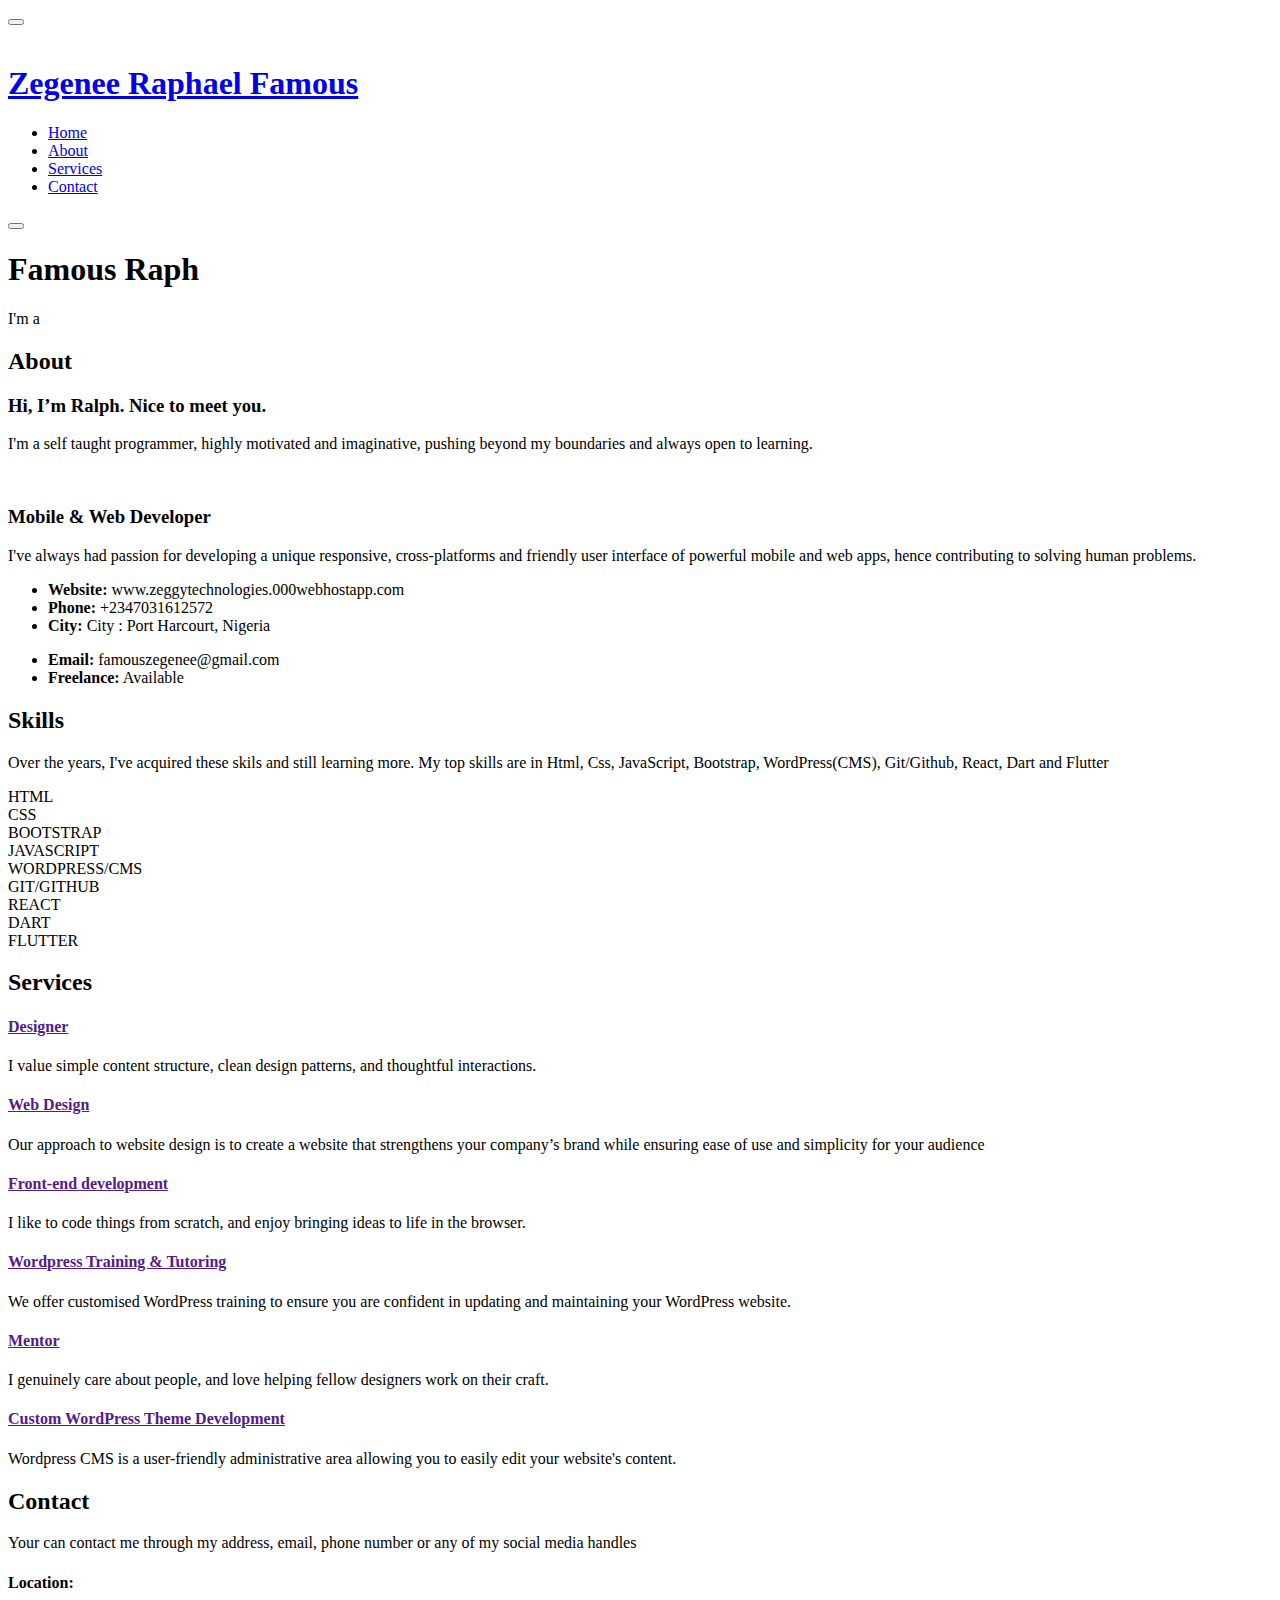
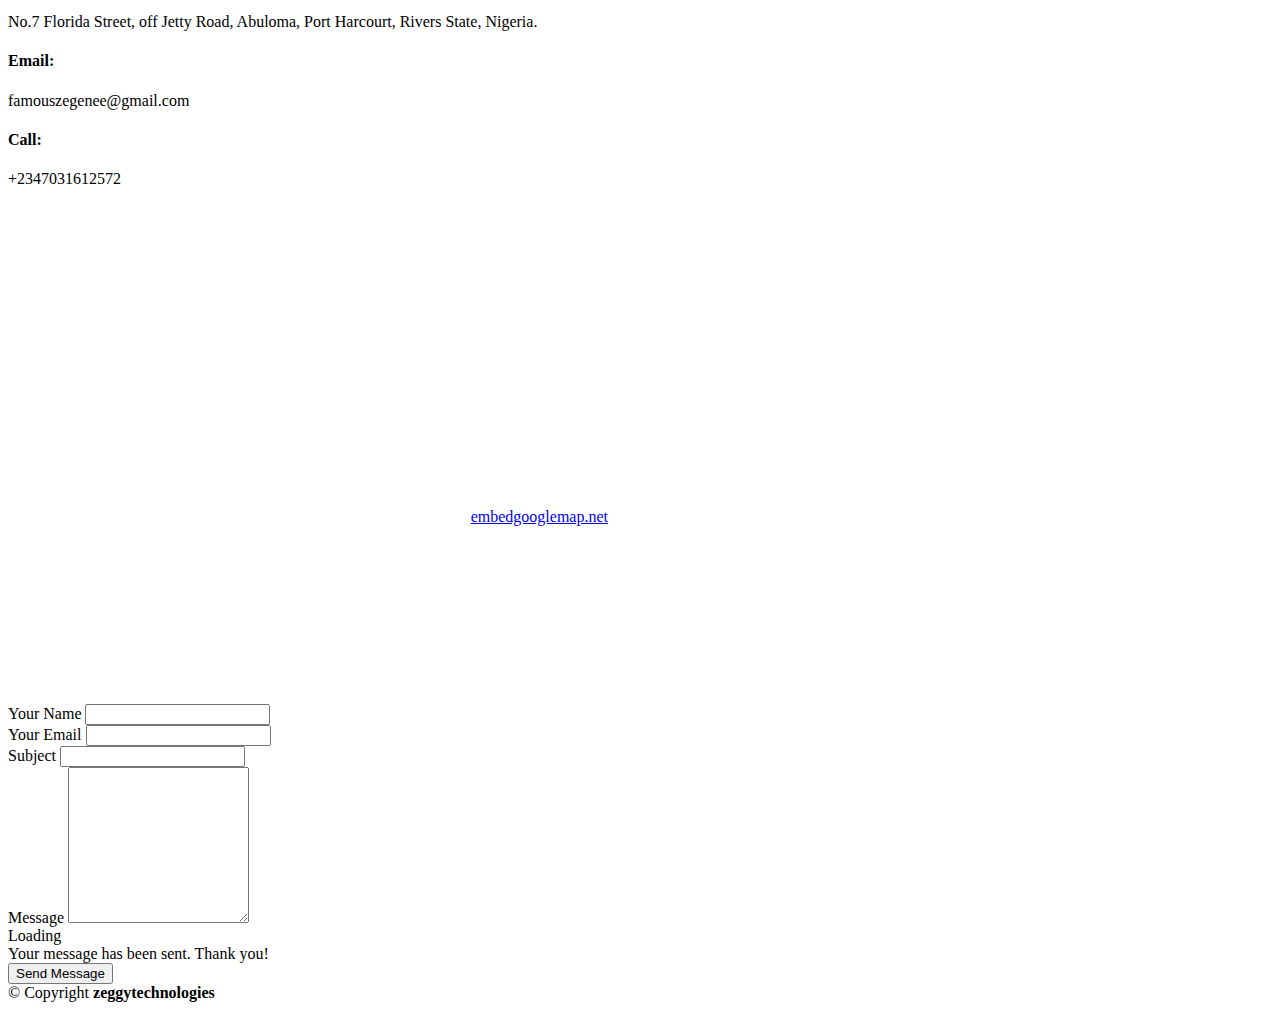
==== index.html @ 25dd18f0 "Add files via upload" ====
<!DOCTYPE html>
<html lang="en">

<head>
  <meta charset="utf-8">
  <meta content="width=device-width, initial-scale=1.0" name="viewport">

  <title>Zegenee Raphael</title>
  <meta content="" name="descriptison">
  <meta content="" name="keywords">

  <!-- Favicons -->
  <link href="assets/img/favicon.png" rel="icon">
  <link href="assets/img/apple-touch-icon.png" rel="apple-touch-icon">

  <!-- Google Fonts -->
  <link href="https://fonts.googleapis.com/css?family=Open+Sans:300,300i,400,400i,600,600i,700,700i|Raleway:300,300i,400,400i,500,500i,600,600i,700,700i|Poppins:300,300i,400,400i,500,500i,600,600i,700,700i" rel="stylesheet">

  <!-- Vendor CSS Files -->
  <link href="assets/vendor/bootstrap/css/bootstrap.min.css" rel="stylesheet">
  <link href="assets/vendor/icofont/icofont.min.css" rel="stylesheet">
  <link href="assets/vendor/boxicons/css/boxicons.min.css" rel="stylesheet">
  <link href="assets/vendor/venobox/venobox.css" rel="stylesheet">
  <link href="assets/vendor/owl.carousel/assets/owl.carousel.min.css" rel="stylesheet">
  <link href="assets/vendor/aos/aos.css" rel="stylesheet">
  

  <!-- Template Main CSS File -->
  <link href="assets/css/style.css" rel="stylesheet">

  <!-- =======================================================
  * Template Name: iPortfolio - v1.2.1
  * Template URL: https://bootstrapmade.com/iportfolio-bootstrap-portfolio-websites-template/
  * Author: BootstrapMade.com
  * License: https://bootstrapmade.com/license/
  ======================================================== -->
</head>

<body>

  <!-- ======= Mobile nav toggle button ======= -->
  <button type="button" class="mobile-nav-toggle d-xl-none"><i class="icofont-navigation-menu"></i></button>

  <!-- ======= Header ======= -->
  <header id="header">
    <div class="d-flex flex-column">

      <div class="profile">
        <img src="assets/img/myprofile-img.jpg" alt="" class="img-fluid rounded-circle">
        <h1 class="text-light"><a href="index.html">Zegenee Raphael Famous</a></h1>
        <div class="social-links mt-3 text-center">
          <a href="https://twitter.com/zegyraph" class="twitter"><i class="bx bxl-twitter"></i></a>
          <a href="https://www.facebook.com/rafizyefizy" class="facebook"><i class="bx bxl-facebook"></i></a>
          <a href="https://instagram.com/famousraphael" class="instagram"><i class="bx bxl-instagram"></i></a>
          <a href="https://github.com/ZeggyRaph" class="github"><i class="bx bxl-github"></i></a>
          <a href="https://www.linkedin.com/in/raphael-zegenee-2753a11a2/" class="linkedin"><i class="bx bxl-linkedin"></i></a>
        </div>
      </div>

      <nav class="nav-menu">
        <ul>
          <li class="active"><a href="#hero"><i class="bx bx-home"></i> <span>Home</span></a></li>
          <li><a href="#about"><i class="bx bx-user"></i> <span>About</span></a></li>
         <!------- <li><a href="#resume"><i class="bx bx-file-blank"></i> <span>Resume</span></a></li> ---------->
         <!------- <li><a href="#portfolio"><i class="bx bx-book-content"></i> Portfolio</a></li>   ---------->
          <li><a href="#services"><i class="bx bx-server"></i> Services</a></li>
          <li><a href="#contact"><i class="bx bx-envelope"></i> Contact</a></li>

        </ul>
      </nav><!-- .nav-menu -->
      <button type="button" class="mobile-nav-toggle d-xl-none"><i class="icofont-navigation-menu"></i></button>

    </div>
  </header><!-- End Header -->

  <!-- ======= Hero Section ======= -->
  <section id="hero" class="d-flex flex-column justify-content-center align-items-center">
    <div class="hero-container" data-aos="fade-in">
      <h1>Famous Raph </h1>
      <p> I'm a <span class="typed" data-typed-items="Mobile Developer, web Developer, Freelancer"></span></p>
    </div>
  </section><!-- End Hero -->

  <main id="main">

    <!-- ======= About Section ======= -->
    <section id="about" class="about">
      <div class="container">

        <div class="section-title">
          <h2>About</h2>
          <h3>Hi, I’m Ralph. Nice to meet you.
            </h3>
          <p> I'm a self taught programmer, highly motivated and imaginative, pushing beyond my boundaries and always open to learning.
          </p>
        </div>

        <div class="row">
          <div class="col-lg-4" data-aos="fade-right">
            <img src="assets/img/myprofile-img.jpg" class="img-fluid" alt="">
          </div>
          <div class="col-lg-8 pt-4 pt-lg-0 content" data-aos="fade-left">
            <h3>Mobile &amp; Web Developer</h3>
            <p class="font-italic">
              I've always had passion for developing a unique responsive, cross-platforms and friendly user interface  of powerful mobile and web apps, hence contributing to solving human problems.


            </p>
            <div class="row">
              <div class="col-lg-6">
                <ul>
                  <li><i class="icofont-rounded-right"></i> <strong>Website:</strong> www.zeggytechnologies.000webhostapp.com</li>
                  <li><i class="icofont-rounded-right"></i> <strong>Phone:</strong> +2347031612572</li>
                  <li><i class="icofont-rounded-right"></i> <strong>City:</strong> City : Port Harcourt, Nigeria</li>
                </ul>
              </div>
              <div class="col-lg-6">
                <ul>
                  <li><i class="icofont-rounded-right"></i> <strong>Email:</strong> famouszegenee@gmail.com</li>
                  <li><i class="icofont-rounded-right"></i> <strong>Freelance:</strong> Available</li>
                </ul>
              </div>
            </div>
          </div>
        </div>

      </div>
    </section><!-- End About Section -->
        <!-- ======= Facts Section ======= 
    <section id="facts" class="facts">
      <div class="container">

        <div class="section-title">
          <h2>Facts</h2>
          <h3>Designer, Front-end Developer & Mentor
            </h3>
          <p> I design and code beautifully simple things, and I love what I do.</p>
        </div>

        <div class="row no-gutters">

          <div class="col-lg-3 col-md-6 d-md-flex align-items-md-stretch" data-aos="fade-up">
            <div class="count-box">
              <i class="icofont-simple-smile"></i>
              <span data-toggle="counter-up">232</span>
              <p><strong>Happy Clients</strong> </p>
            </div>
          </div>

          <div class="col-lg-3 col-md-6 d-md-flex align-items-md-stretch" data-aos="fade-up" data-aos-delay="100">
            <div class="count-box">
              <i class="icofont-document-folder"></i>
              <span data-toggle="counter-up">521</span>
              <p><strong>Projects</strong> adipisci atque cum quia aut</p>
            </div>
          </div>

          <div class="col-lg-3 col-md-6 d-md-flex align-items-md-stretch" data-aos="fade-up" data-aos-delay="200">
            <div class="count-box">
              <i class="icofont-live-support"></i>
              <span data-toggle="counter-up">1,463</span>
              <p><strong>Hours Of Support</strong> aut commodi quaerat</p>
            </div>
          </div>

          <div class="col-lg-3 col-md-6 d-md-flex align-items-md-stretch" data-aos="fade-up" data-aos-delay="300">
            <div class="count-box">
              <i class="icofont-users-alt-5"></i>
              <span data-toggle="counter-up">15</span>
              <p><strong>Hard Workers</strong> rerum asperiores dolor</p>
            </div>
          </div>

        </div>

      </div>
    </section>-->
    <!-- End Facts Section -->

    <!-- ======= Skills Section ======= -->
    <section id="skills" class="skills section-bg">
      <div class="container">

        <div class="section-title">
          <h2>Skills</h2>
          <p>Over the years, I've acquired these skils and still learning more. My top skills are in Html, Css, JavaScript, Bootstrap, WordPress(CMS), Git/Github, React, Dart and Flutter</p>
        </div>

        <div class="row skills-content">

          <div class="col-lg-6" data-aos="fade-up">

            <div class="progress">
              <span class="skill">HTML <i class="val"></i></span>
             <!-- <div class="progress-bar-wrap">
                <div class="progress-bar" role="progressbar" aria-valuenow="100" aria-valuemin="0" aria-valuemax="100"></div>
              </div> -->
            </div>

            <div class="progress">
              <span class="skill">CSS <i class="val"></i></span>
             <!-- <div class="progress-bar-wrap">
                <div class="progress-bar" role="progressbar" aria-valuenow="90" aria-valuemin="0" aria-valuemax="100"></div>
              </div> -->
            </div>
            <div class="progress">
              <span class="skill">BOOTSTRAP <i class="val"></i></span>
             <!-- <div class="progress-bar-wrap">
                <div class="progress-bar" role="progressbar" aria-valuenow="90" aria-valuemin="0" aria-valuemax="100"></div>
              </div> -->
            </div>

            <div class="progress">
              <span class="skill">JAVASCRIPT <i class="val"></i></span>
             <!-- <div class="progress-bar-wrap">
                <div class="progress-bar" role="progressbar" aria-valuenow="90" aria-valuemin="0" aria-valuemax="100"></div>
              </div> -->
            </div>

            <div class="progress">
              <span class="skill">WORDPRESS/CMS<i class="val"></i></span>
             <!-- <div class="progress-bar-wrap">
                <div class="progress-bar" role="progressbar" aria-valuenow="90" aria-valuemin="0" aria-valuemax="100"></div>
              </div> -->
            </div>
            <div class="progress">
              <span class="skill">GIT/GITHUB<i class="val"></i></span>
             <!-- <div class="progress-bar-wrap">
                <div class="progress-bar" role="progressbar" aria-valuenow="90" aria-valuemin="0" aria-valuemax="100"></div>
              </div> -->
            </div>

            <div class="progress">
              <span class="skill">REACT<i class="val"></i></span>
             <!-- <div class="progress-bar-wrap">
                <div class="progress-bar" role="progressbar" aria-valuenow="90" aria-valuemin="0" aria-valuemax="100"></div>
              </div> -->
            </div>

            <div class="progress">
              <span class="skill">DART <i class="val"></i></span>
             <!-- <div class="progress-bar-wrap">
                <div class="progress-bar" role="progressbar" aria-valuenow="90" aria-valuemin="0" aria-valuemax="100"></div>
              </div> -->
            </div>

            <div class="progress">
              <span class="skill">FLUTTER <i class="val"></i></span>
             <!-- <div class="progress-bar-wrap">
                <div class="progress-bar" role="progressbar" aria-valuenow="90" aria-valuemin="0" aria-valuemax="100"></div>
              </div> -->
            </div>
<!--
            <div class="progress">
              <span class="skill">JavaScript <i class="val">75%</i></span>
              <div class="progress-bar-wrap">
                <div class="progress-bar" role="progressbar" aria-valuenow="75" aria-valuemin="0" aria-valuemax="100"></div>
              </div>
            </div>

          </div>

          <div class="col-lg-6" data-aos="fade-up" data-aos-delay="100">

            <div class="progress">
              <span class="skill">PHP <i class="val">80%</i></span>
              <div class="progress-bar-wrap">
                <div class="progress-bar" role="progressbar" aria-valuenow="80" aria-valuemin="0" aria-valuemax="100"></div>
              </div>
            </div>

            <div class="progress">
              <span class="skill">WordPress/CMS <i class="val">90%</i></span>
              <div class="progress-bar-wrap">
                <div class="progress-bar" role="progressbar" aria-valuenow="90" aria-valuemin="0" aria-valuemax="100"></div>
              </div>
            </div>

            <div class="progress">
              <span class="skill">Photoshop <i class="val">55%</i></span>
              <div class="progress-bar-wrap">
                <div class="progress-bar" role="progressbar" aria-valuenow="55" aria-valuemin="0" aria-valuemax="100"></div>
              </div>
            </div>
            -->

          </div>

        </div>

      </div>
    </section><!-- End Skills Section -->

    <!-- ======= Resume Section ======= -->
    <!-------------<section id="resume" class="resume">
      <div class="container">

        <div class="section-title">
          <h2>Resume</h2>
          <p>Magnam dolores commodi suscipit. Necessitatibus eius consequatur ex aliquid fuga eum quidem. Sit sint consectetur velit. Quisquam quos quisquam cupiditate. Et nemo qui impedit suscipit alias ea. Quia fugiat sit in iste officiis commodi quidem hic quas.</p>
        </div>

        <div class="row">
          <div class="col-lg-6" data-aos="fade-up">
            <h3 class="resume-title">Sumary</h3>
            <div class="resume-item pb-0">
              <h4>Alex Smith</h4>
              <p><em>Innovative and deadline-driven Graphic Designer with 3+ years of experience designing and developing user-centered digital/print marketing material from initial concept to final, polished deliverable.</em></p>
              <ul>
                <li>Portland par 127,Orlando, FL</li>
                <li>(123) 456-7891</li>
                <li>alice.barkley@example.com</li>
              </ul>
            </div>

            <h3 class="resume-title">Education</h3>
            <div class="resume-item">
              <h4>Master of Fine Arts &amp; Graphic Design</h4>
              <h5>2015 - 2016</h5>
              <p><em>Rochester Institute of Technology, Rochester, NY</em></p>
              <p>Qui deserunt veniam. Et sed aliquam labore tempore sed quisquam iusto autem sit. Ea vero voluptatum qui ut dignissimos deleniti nerada porti sand markend</p>
            </div>
            <div class="resume-item">
              <h4>Bachelor of Fine Arts &amp; Graphic Design</h4>
              <h5>2010 - 2014</h5>
              <p><em>Rochester Institute of Technology, Rochester, NY</em></p>
              <p>Quia nobis sequi est occaecati aut. Repudiandae et iusto quae reiciendis et quis Eius vel ratione eius unde vitae rerum voluptates asperiores voluptatem Earum molestiae consequatur neque etlon sader mart dila</p>
            </div>
          </div>
          <div class="col-lg-6" data-aos="fade-up" data-aos-delay="100">
            <h3 class="resume-title">Professional Experience</h3>
            <div class="resume-item">
              <h4>Senior graphic design specialist</h4>
              <h5>2019 - Present</h5>
              <p><em>Experion, New York, NY </em></p>
              <ul>
                <li>Lead in the design, development, and implementation of the graphic, layout, and production communication materials</li>
                <li>Delegate tasks to the 7 members of the design team and provide counsel on all aspects of the project. </li>
                <li>Supervise the assessment of all graphic materials in order to ensure quality and accuracy of the design</li>
                <li>Oversee the efficient use of production project budgets ranging from $2,000 - $25,000</li>
              </ul>
            </div>
            <div class="resume-item">
              <h4>Graphic design specialist</h4>
              <h5>2017 - 2018</h5>
              <p><em>Stepping Stone Advertising, New York, NY</em></p>
              <ul>
                <li>Developed numerous marketing programs (logos, brochures,infographics, presentations, and advertisements).</li>
                <li>Managed up to 5 projects or tasks at a given time while under pressure</li>
                <li>Recommended and consulted with clients on the most appropriate graphic design</li>
                <li>Created 4+ design presentations and proposals a month for clients and account managers</li>
              </ul>
            </div>
          </div>
        </div>

      </div>
    </section>---------------------------------------->
    <!-- End Resume Section -->

    <!-- ======= Portfolio Section ======= -->
<!------------ <section id="portfolio" class="portfolio section-bg">
      <div class="container">

        <div class="section-title">
          <h2>Portfolio</h2>
          <p></p>
        </div>

        <div class="row" data-aos="fade-up">
          <div class="col-lg-12 d-flex justify-content-center">
            <ul id="portfolio-flters">
              <li data-filter="*" class="filter-active">All</li>
              <li data-filter=".filter-app">App</li>
              <li data-filter=".filter-card">Card</li>
              <li data-filter=".filter-web">Web</li>
            </ul>
          </div>
        </div>

        <div class="row portfolio-container" data-aos="fade-up" data-aos-delay="100">

          <div class="col-lg-4 col-md-6 portfolio-item filter-app">
            <div class="portfolio-wrap">
              <img src="assets/img/portfolio/portfolio-1.jpg" class="img-fluid" alt="">
              <div class="portfolio-links">
                <a href="assets/img/portfolio/portfolio-1.jpg" data-gall="portfolioGallery" class="venobox" title="App 1"><i class="bx bx-plus"></i></a>
                <a href="portfolio-details.html" title="More Details"><i class="bx bx-link"></i></a>
              </div>
            </div>
          </div>

          <div class="col-lg-4 col-md-6 portfolio-item filter-web">
            <div class="portfolio-wrap">
              <img src="assets/img/portfolio/portfolio-2.jpg" class="img-fluid" alt="">
              <div class="portfolio-links">
                <a href="assets/img/portfolio/portfolio-2.jpg" data-gall="portfolioGallery" class="venobox" title="Web 3"><i class="bx bx-plus"></i></a>
                <a href="portfolio-details.html" title="More Details"><i class="bx bx-link"></i></a>
              </div>
            </div>
          </div>

          <div class="col-lg-4 col-md-6 portfolio-item filter-app">
            <div class="portfolio-wrap">
              <img src="assets/img/portfolio/portfolio-3.jpg" class="img-fluid" alt="">
              <div class="portfolio-links">
                <a href="assets/img/portfolio/portfolio-3.jpg" data-gall="portfolioGallery" class="venobox" title="App 2"><i class="bx bx-plus"></i></a>
                <a href="portfolio-details.html" title="More Details"><i class="bx bx-link"></i></a>
              </div>
            </div>
          </div>

          <div class="col-lg-4 col-md-6 portfolio-item filter-card">
            <div class="portfolio-wrap">
              <img src="assets/img/portfolio/portfolio-4.jpg" class="img-fluid" alt="">
              <div class="portfolio-links">
                <a href="assets/img/portfolio/portfolio-4.jpg" data-gall="portfolioGallery" class="venobox" title="Card 2"><i class="bx bx-plus"></i></a>
                <a href="portfolio-details.html" title="More Details"><i class="bx bx-link"></i></a>
              </div>
            </div>
          </div>

          <div class="col-lg-4 col-md-6 portfolio-item filter-web">
            <div class="portfolio-wrap">
              <img src="assets/img/portfolio/portfolio-5.jpg" class="img-fluid" alt="">
              <div class="portfolio-links">
                <a href="assets/img/portfolio/portfolio-5.jpg" data-gall="portfolioGallery" class="venobox" title="Web 2"><i class="bx bx-plus"></i></a>
                <a href="portfolio-details.html" title="More Details"><i class="bx bx-link"></i></a>
              </div>
            </div>
          </div>

          <div class="col-lg-4 col-md-6 portfolio-item filter-app">
            <div class="portfolio-wrap">
              <img src="assets/img/portfolio/portfolio-6.jpg" class="img-fluid" alt="">
              <div class="portfolio-links">
                <a href="assets/img/portfolio/portfolio-6.jpg" data-gall="portfolioGallery" class="venobox" title="App 3"><i class="bx bx-plus"></i></a>
                <a href="portfolio-details.html" title="More Details"><i class="bx bx-link"></i></a>
              </div>
            </div>
          </div>

          <div class="col-lg-4 col-md-6 portfolio-item filter-card">
            <div class="portfolio-wrap">
              <img src="assets/img/portfolio/portfolio-7.jpg" class="img-fluid" alt="">
              <div class="portfolio-links">
                <a href="assets/img/portfolio/portfolio-7.jpg" data-gall="portfolioGallery" class="venobox" title="Card 1"><i class="bx bx-plus"></i></a>
                <a href="portfolio-details.html" title="More Details"><i class="bx bx-link"></i></a>
              </div>
            </div>
          </div>

          <div class="col-lg-4 col-md-6 portfolio-item filter-card">
            <div class="portfolio-wrap">
              <img src="assets/img/portfolio/portfolio-8.jpg" class="img-fluid" alt="">
              <div class="portfolio-links">
                <a href="assets/img/portfolio/portfolio-8.jpg" data-gall="portfolioGallery" class="venobox" title="Card 3"><i class="bx bx-plus"></i></a>
                <a href="portfolio-details.html" title="More Details"><i class="bx bx-link"></i></a>
              </div>
            </div>
          </div>

          <div class="col-lg-4 col-md-6 portfolio-item filter-web">
            <div class="portfolio-wrap">
              <img src="assets/img/portfolio/portfolio-9.jpg" class="img-fluid" alt="">
              <div class="portfolio-links">
                <a href="assets/img/portfolio/portfolio-9.jpg" data-gall="portfolioGallery" class="venobox" title="Web 3"><i class="bx bx-plus"></i></a>
                <a href="portfolio-details.html" title="More Details"><i class="bx bx-link"></i></a>
              </div>
            </div>
          </div>

        </div>

      </div>
    </section> --------------->
    <!-- End Portfolio Section -->  

    <!-- ======= Services Section ======= -->
    <section id="services" class="services">
      <div class="container">

        <div class="section-title">
          <h2>Services</h2>
          <p></p>
        </div>

        <div class="row">
          <div class="col-lg-4 col-md-6 icon-box" data-aos="fade-up">
            <div class="icon"><i class="icofont-computer"></i></div>
            <h4 class="title"><a href="">Designer</a></h4>
            <p class="description">I value simple content structure, clean design patterns, and thoughtful interactions.

            </p>
          </div>
          <div class="col-lg-4 col-md-6 icon-box" data-aos="fade-up" data-aos-delay="100">
            <div class="icon"><i class="icofont-chart-bar-graph"></i></div>
            <h4 class="title"><a href="">Web Design</a></h4>
            <p class="description">Our approach to website design is to create a website that strengthens your company’s brand while ensuring ease of use and simplicity for your audience</p>
          </div>
          <div class="col-lg-4 col-md-6 icon-box" data-aos="fade-up" data-aos-delay="200">
            <div class="icon"><i class="icofont-earth"></i></div>
            <h4 class="title"><a href="">Front-end development</a></h4>
            <p class="description">I like to code things from scratch, and enjoy bringing ideas to life in the browser.

            </p>
          </div>
          <div class="col-lg-4 col-md-6 icon-box" data-aos="fade-up" data-aos-delay="300">
            <div class="icon"><i class="icofont-image"></i></div>
            <h4 class="title"><a href="">Wordpress Training & Tutoring</a></h4>
            <p class="description">We offer customised WordPress training to ensure you are confident in updating and maintaining your WordPress website.</p>
          </div>
          <div class="col-lg-4 col-md-6 icon-box" data-aos="fade-up" data-aos-delay="400">
            <div class="icon"><i class="icofont-settings"></i></div>
            <h4 class="title"><a href="">Mentor</a></h4>
            <p class="description">I genuinely care about people, and love helping fellow designers work on their craft.

            </p>
          </div>
          <div class="col-lg-4 col-md-6 icon-box" data-aos="fade-up" data-aos-delay="500">
            <div class="icon"><i class="icofont-tasks-alt"></i></div>
            <h4 class="title"><a href="">Custom WordPress Theme Development</a></h4>
            <p class="description">Wordpress CMS is a user-friendly administrative area allowing you to easily edit your website's content. </p>
          </div>
        </div>

      </div>
    </section><!-- End Services Section -->

    <!-- ======= Testimonials Section ======= -->
   <!-------------------------------- <section id="testimonials" class="testimonials section-bg">
      <div class="container">

        <div class="section-title">
          <h2>Testimonials</h2>
          <p>People I've worked with have said some nice things...
          </p>
        </div>

        <div class="owl-carousel testimonials-carousel">

          <div class="testimonial-item" data-aos="fade-up">
            <p>
              <i class="bx bxs-quote-alt-left quote-icon-left"></i>
              “Raph's a clear communicator with the tenacity and confidence to really dig in to tricky design scenarios and the collaborative friction that's needed to produce excellent work.”

              Alvin Engler
              Sr. Systems Developer, Domain7
              
            </p>
            <img src="assets/img/testimonials/testimonials-1.jpg" class="testimonial-img" alt="">
            <h3>Saul Goodman</h3>
            <h4>Ceo &amp; Founder</h4>
          </div>

              <i class="bx bxs-quote-alt-right quote-icon-right"></i>
          <div class="testimonial-item" data-aos="fade-up" data-aos-delay="100">
            <p>
              <i class="bx bxs-quote-alt-left quote-icon-left"></i>
              “Raph was a real pleasure to work with and we look forward to working with him again. He’s definitely the kind of designer you can trust with a project from start to finish.”
              Pascal Tremblay
Creative Lead, Good Kind



              <i class="bx bxs-quote-alt-right quote-icon-right"></i>
            </p>
            <img src="assets/img/testimonials/testimonials-2.jpg" class="testimonial-img" alt="">
            <h3>Sara Wilsson</h3>
            <h4>Designer</h4>
          </div>

          <div class="testimonial-item" data-aos="fade-up" data-aos-delay="200">
            <p>
              <i class="bx bxs-quote-alt-left quote-icon-left"></i>
              Enim nisi quem export duis labore cillum quae magna enim sint quorum nulla quem veniam duis minim tempor labore quem eram duis noster aute amet eram fore quis sint minim.
              <i class="bx bxs-quote-alt-right quote-icon-right"></i>
            </p>
            <img src="assets/img/testimonials/testimonials-3.jpg" class="testimonial-img" alt="">
            <h3>Jena Karlis</h3>
            <h4>Store Owner</h4>
          </div>

          <div class="testimonial-item" data-aos="fade-up" data-aos-delay="300">
            <p>
              <i class="bx bxs-quote-alt-left quote-icon-left"></i>
              Fugiat enim eram quae cillum dolore dolor amet nulla culpa multos export minim fugiat minim velit minim dolor enim duis veniam ipsum anim magna sunt elit fore quem dolore labore illum veniam.
              <i class="bx bxs-quote-alt-right quote-icon-right"></i>
            </p>
            <img src="assets/img/testimonials/testimonials-4.jpg" class="testimonial-img" alt="">
            <h3>Matt Brandon</h3>
            <h4>Freelancer</h4>
          </div>

          <div class="testimonial-item" data-aos="fade-up" data-aos-delay="400">
            <p>
              <i class="bx bxs-quote-alt-left quote-icon-left"></i>
              Quis quorum aliqua sint quem legam fore sunt eram irure aliqua veniam tempor noster veniam enim culpa labore duis sunt culpa nulla illum cillum fugiat legam esse veniam culpa fore nisi cillum quid.
              <i class="bx bxs-quote-alt-right quote-icon-right"></i>
            </p>
            <img src="assets/img/testimonials/testimonials-5.jpg" class="testimonial-img" alt="">
            <h3>John Larson</h3>
            <h4>Entrepreneur</h4>
          </div>

        </div>-------------------------------------------------------------------------------->

      </div>
    </section><!-- End Testimonials Section -->

    <!-- ======= Contact Section ======= -->
    <section id="contact" class="contact">
      <div class="container">

        <div class="section-title">
          <h2>Contact</h2>
          <p>Your can contact me through my address, email, phone number or any of my social media handles</address></p>
        </div>

        <div class="row" data-aos="fade-in">

          <div class="col-lg-5 d-flex align-items-stretch">
            <div class="info">
              <div class="address">
                <i class="icofont-google-map"></i>
                <h4>Location:</h4>
                <p>No.7 Florida Street, off Jetty Road, Abuloma, Port Harcourt, Rivers State, Nigeria.</p>
              </div>

              <div class="email">
                <i class="icofont-envelope"></i>
                <h4>Email:</h4>
                <p>famouszegenee@gmail.com</p>
              </div>

              <div class="phone">
                <i class="icofont-phone"></i>
                <h4>Call:</h4>
                <p>+2347031612572</p>
              </div>

              <div class="mapouter"><div class="gmap_canvas"><iframe width="600" height="300" id="gmap_canvas" src="https://maps.google.com/maps?q=7%20Florida%20street%20Abuloma,%20Port%20Harcourt,%20Rivers%20State,%20Nigeria.&t=&z=13&ie=UTF8&iwloc=&output=embed" frameborder="0" scrolling="no" marginheight="0" marginwidth="0"></iframe><a href="https://123movies-to.org"></a><br><style>.mapouter{position:relative;text-align:right;height:500px;width:600px;}</style><a href="https://www.embedgooglemap.net">embedgooglemap.net</a><style>.gmap_canvas {overflow:hidden;background:none!important;height:500px;width:600px;}</style></div></div>

         <!--   <iframe src="https://www.google.com/maps/embed?pb=!1m14!1m8!1m3!1d12097.433213460943!2d-74.0062269!3d40.7101282!3m2!1i1024!2i768!4f13.1!3m3!1m2!1s0x0%3A0xb89d1fe6bc499443!2sDowntown+Conference+Center!5e0!3m2!1smk!2sbg!4v1539943755621" frameborder="0" style="border:0; width: 100%; height: 290px;" allowfullscreen></iframe> -->  
            </div>

          </div>

          <div class="col-lg-7 mt-5 mt-lg-0 d-flex align-items-stretch">
            <form action="forms/contact.php" method="post" role="form" class="php-email-form">
              <div class="form-row">
                <div class="form-group col-md-6">
                  <label for="name">Your Name</label>
                  <input type="text" name="name" class="form-control" id="name" data-rule="minlen:4" data-msg="Please enter at least 4 chars" />
                  <div class="validate"></div>
                </div>
                <div class="form-group col-md-6">
                  <label for="name">Your Email</label>
                  <input type="email" class="form-control" name="email" id="email" data-rule="email" data-msg="Please enter a valid email" />
                  <div class="validate"></div>
                </div>
              </div>
              <div class="form-group">
                <label for="name">Subject</label>
                <input type="text" class="form-control" name="subject" id="subject" data-rule="minlen:4" data-msg="Please enter at least 8 chars of subject" />
                <div class="validate"></div>
              </div>
              <div class="form-group">
                <label for="name">Message</label>
                <textarea class="form-control" name="message" rows="10" data-rule="required" data-msg="Please write something for us"></textarea>
                <div class="validate"></div>
              </div>
              <div class="mb-3">
                <div class="loading">Loading</div>
                <div class="error-message"></div>
                <div class="sent-message">Your message has been sent. Thank you!</div>
              </div>
              <div class="text-center"><button type="submit">Send Message</button></div>
            </form>
          </div>

        </div>

      </div>
    </section><!-- End Contact Section -->

  </main><!-- End #main -->

  <!-- ======= Footer ======= -->
  <footer id="footer">
    <div class="container">
      <div class="copyright">
        &copy; Copyright <strong><span>zeggytechnologies</span></strong>
      </div>
      <div class="credits">
        <!-- All the links in the footer should remain intact. -->
        <!-- You can delete the links only if you purchased the pro version. -->
        <!-- Licensing information: https://bootstrapmade.com/license/ -->
        <!-- Purchase the pro version with working PHP/AJAX contact form: https://bootstrapmade.com/iportfolio-bootstrap-portfolio-websites-template/ -->
       <!-- Designed by <a href="https://bootstrapmade.com/">BootstrapMade</a> -->
      </div>
    </div>
  </footer><!-- End  Footer -->

  <a href="#" class="back-to-top"><i class="icofont-simple-up"></i></a>

  <!-- Vendor JS Files -->
  <script src="assets/vendor/jquery/jquery.min.js"></script>
  <script src="assets/vendor/bootstrap/js/bootstrap.bundle.min.js"></script>
  <script src="assets/vendor/jquery.easing/jquery.easing.min.js"></script>
  <script src="assets/vendor/php-email-form/validate.js"></script>
  <script src="assets/vendor/waypoints/jquery.waypoints.min.js"></script>
  <script src="assets/vendor/counterup/counterup.min.js"></script>
  <script src="assets/vendor/isotope-layout/isotope.pkgd.min.js"></script>
  <script src="assets/vendor/venobox/venobox.min.js"></script>
  <script src="assets/vendor/owl.carousel/owl.carousel.min.js"></script>
  <script src="assets/vendor/typed.js/typed.min.js"></script>
  <script src="assets/vendor/aos/aos.js"></script>

  <!-- Template Main JS File -->
  <script src="assets/js/main.js"></script>

</body>

</html>
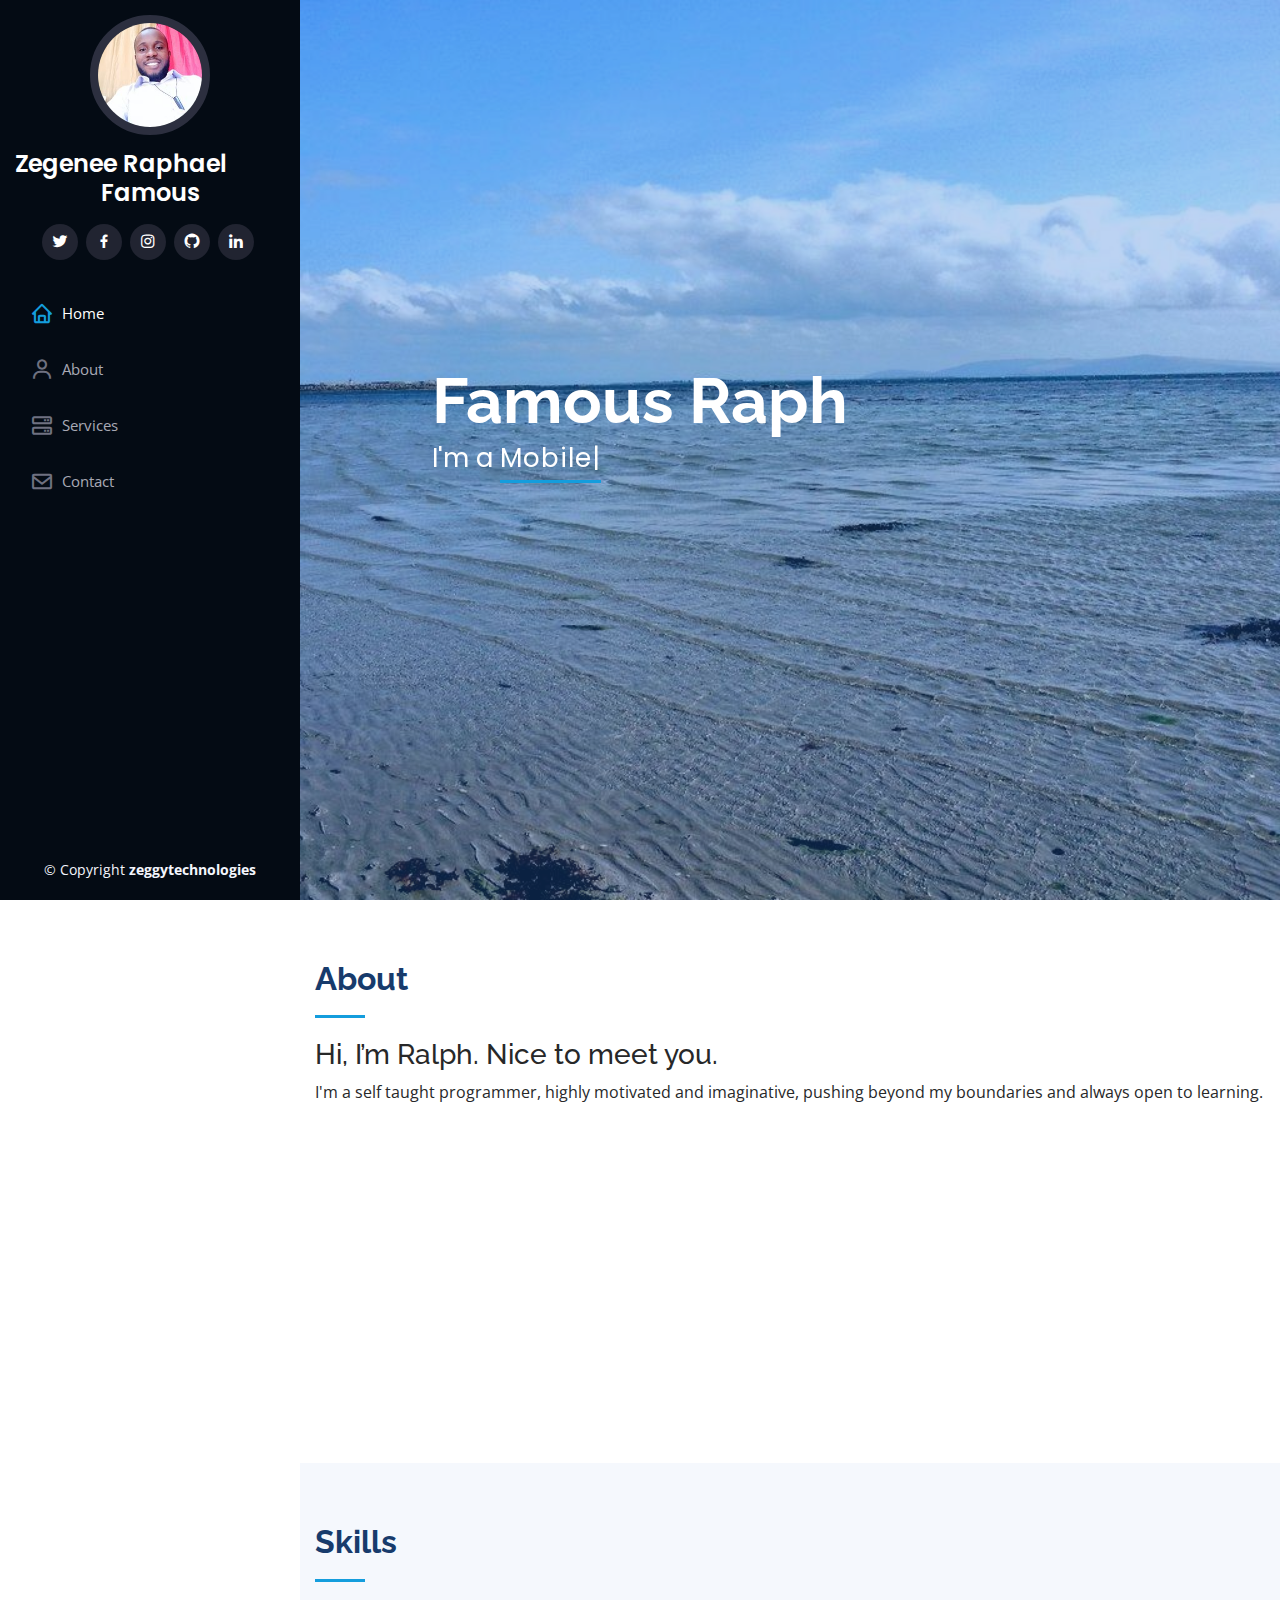
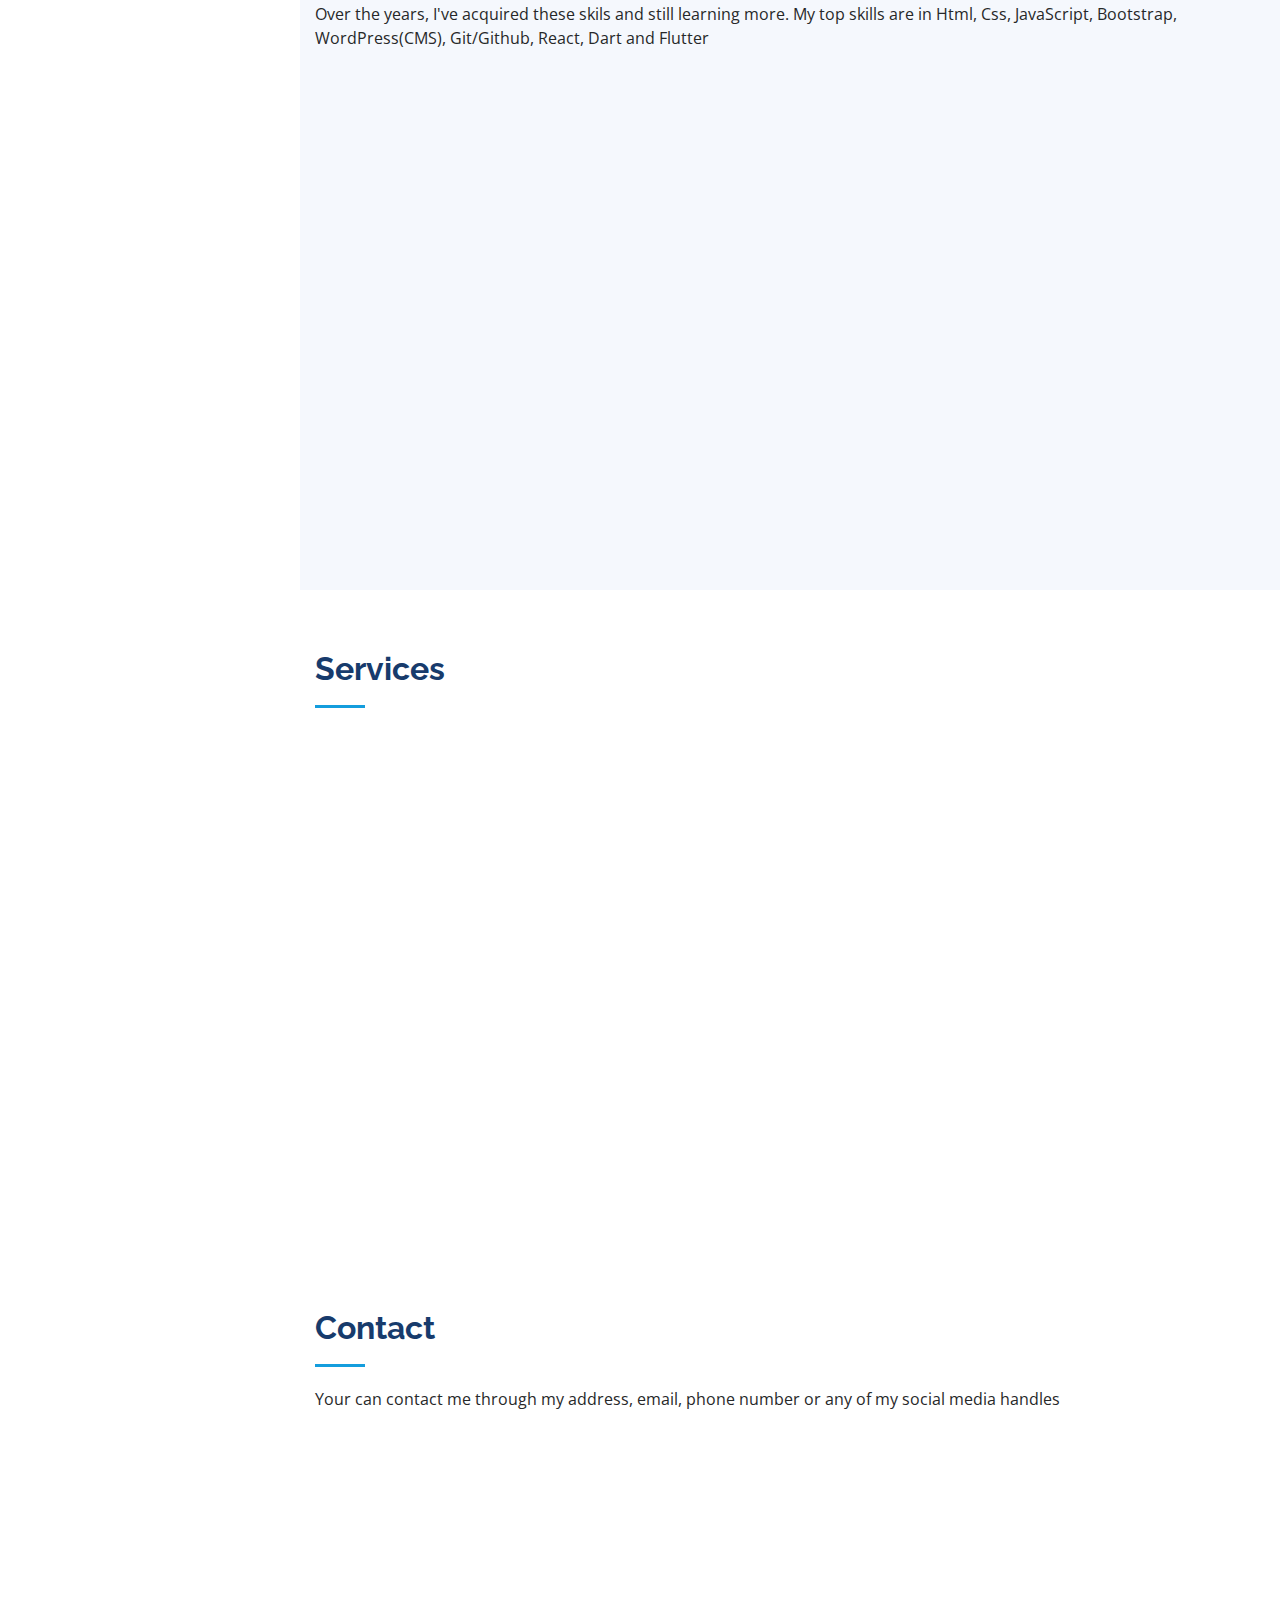
==== commit cd7b1dea: "Add files via upload" ====
--- a/index.html
+++ b/index.html
@@ -109,7 +109,7 @@
             <div class="row">
               <div class="col-lg-6">
                 <ul>
-                  <li><i class="icofont-rounded-right"></i> <strong>Website:</strong> www.zeggytechnologies.000webhostapp.com</li>
+                  <li><i class="icofont-rounded-right"></i> <strong>Website:</strong> https://zeggyraph.github.io/famousraph</li>
                   <li><i class="icofont-rounded-right"></i> <strong>Phone:</strong> +2347031612572</li>
                   <li><i class="icofont-rounded-right"></i> <strong>City:</strong> City : Port Harcourt, Nigeria</li>
                 </ul>
@@ -645,7 +645,7 @@
             </div>
 
           </div>
-
+<!-------------
           <div class="col-lg-7 mt-5 mt-lg-0 d-flex align-items-stretch">
             <form action="forms/contact.php" method="post" role="form" class="php-email-form">
               <div class="form-row">
@@ -677,7 +677,8 @@
               </div>
               <div class="text-center"><button type="submit">Send Message</button></div>
             </form>
-          </div>
+          </div> 
+          ---------->
 
         </div>
 
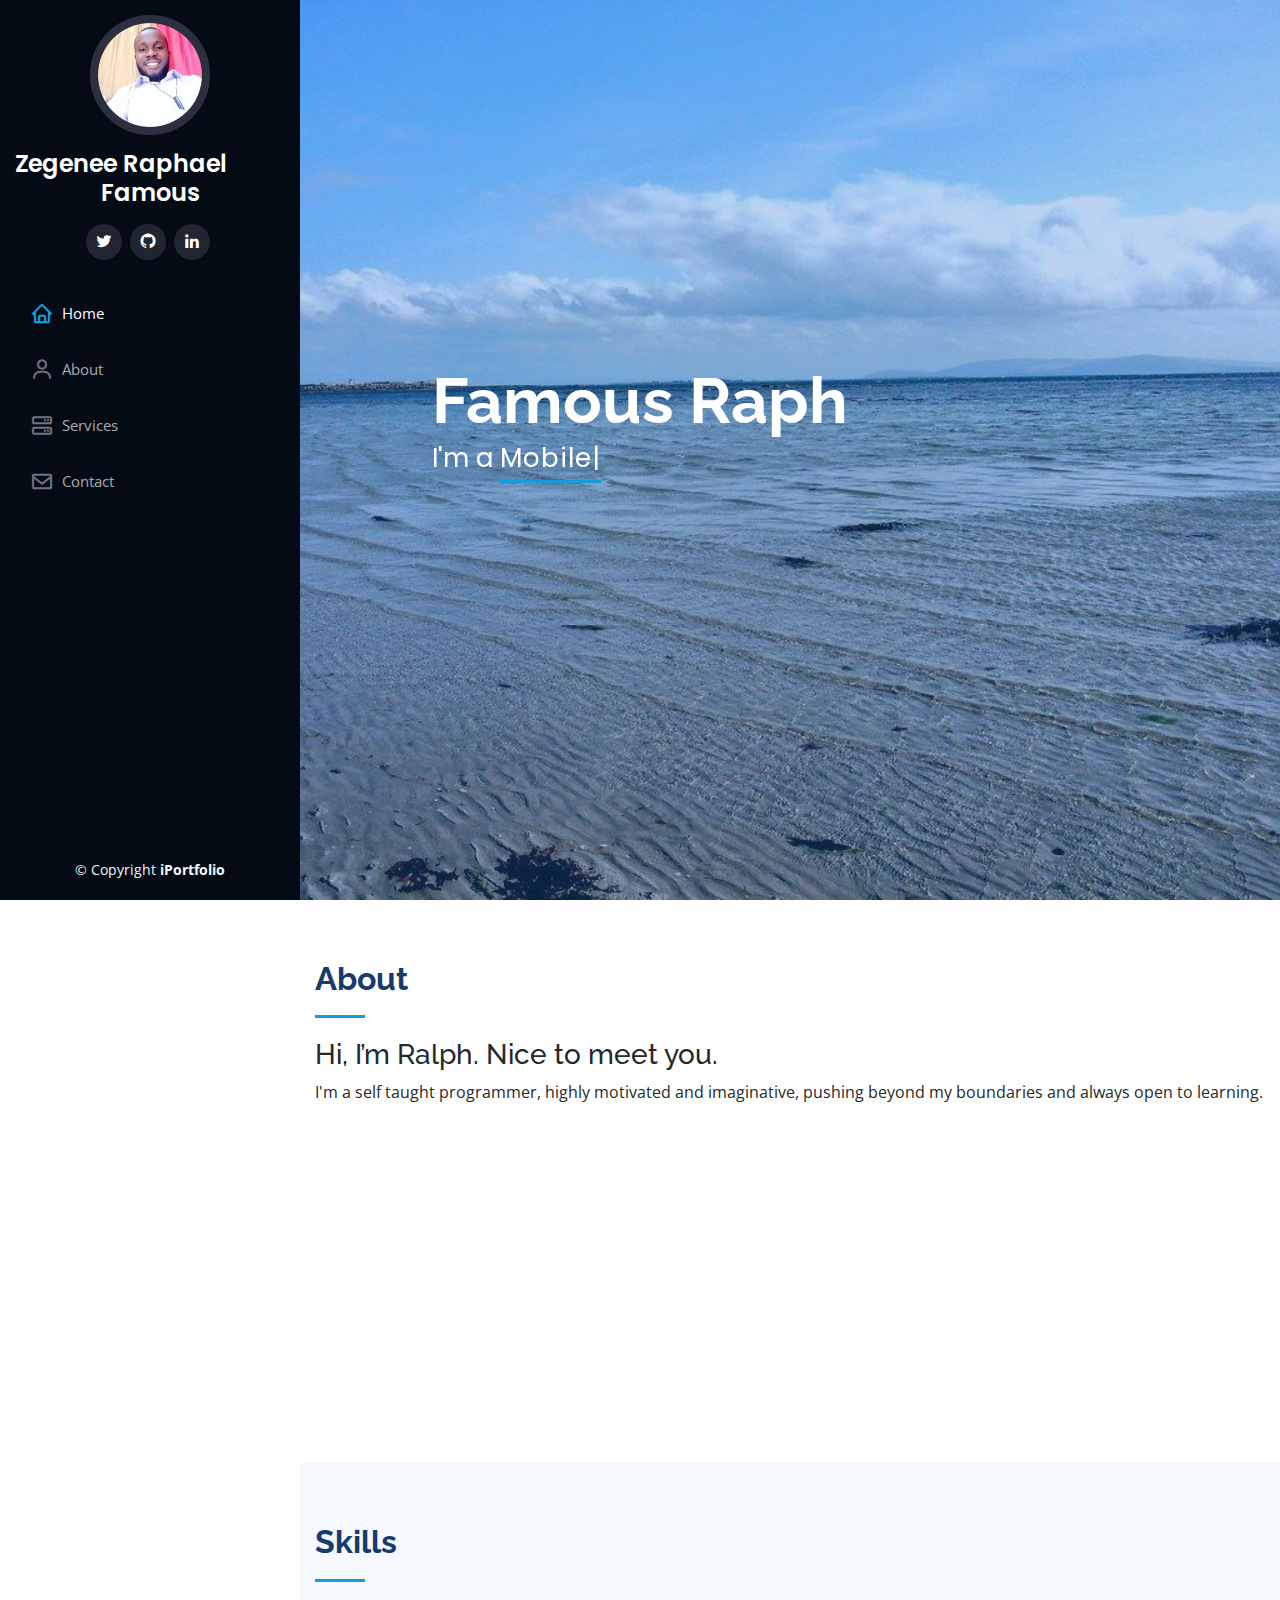
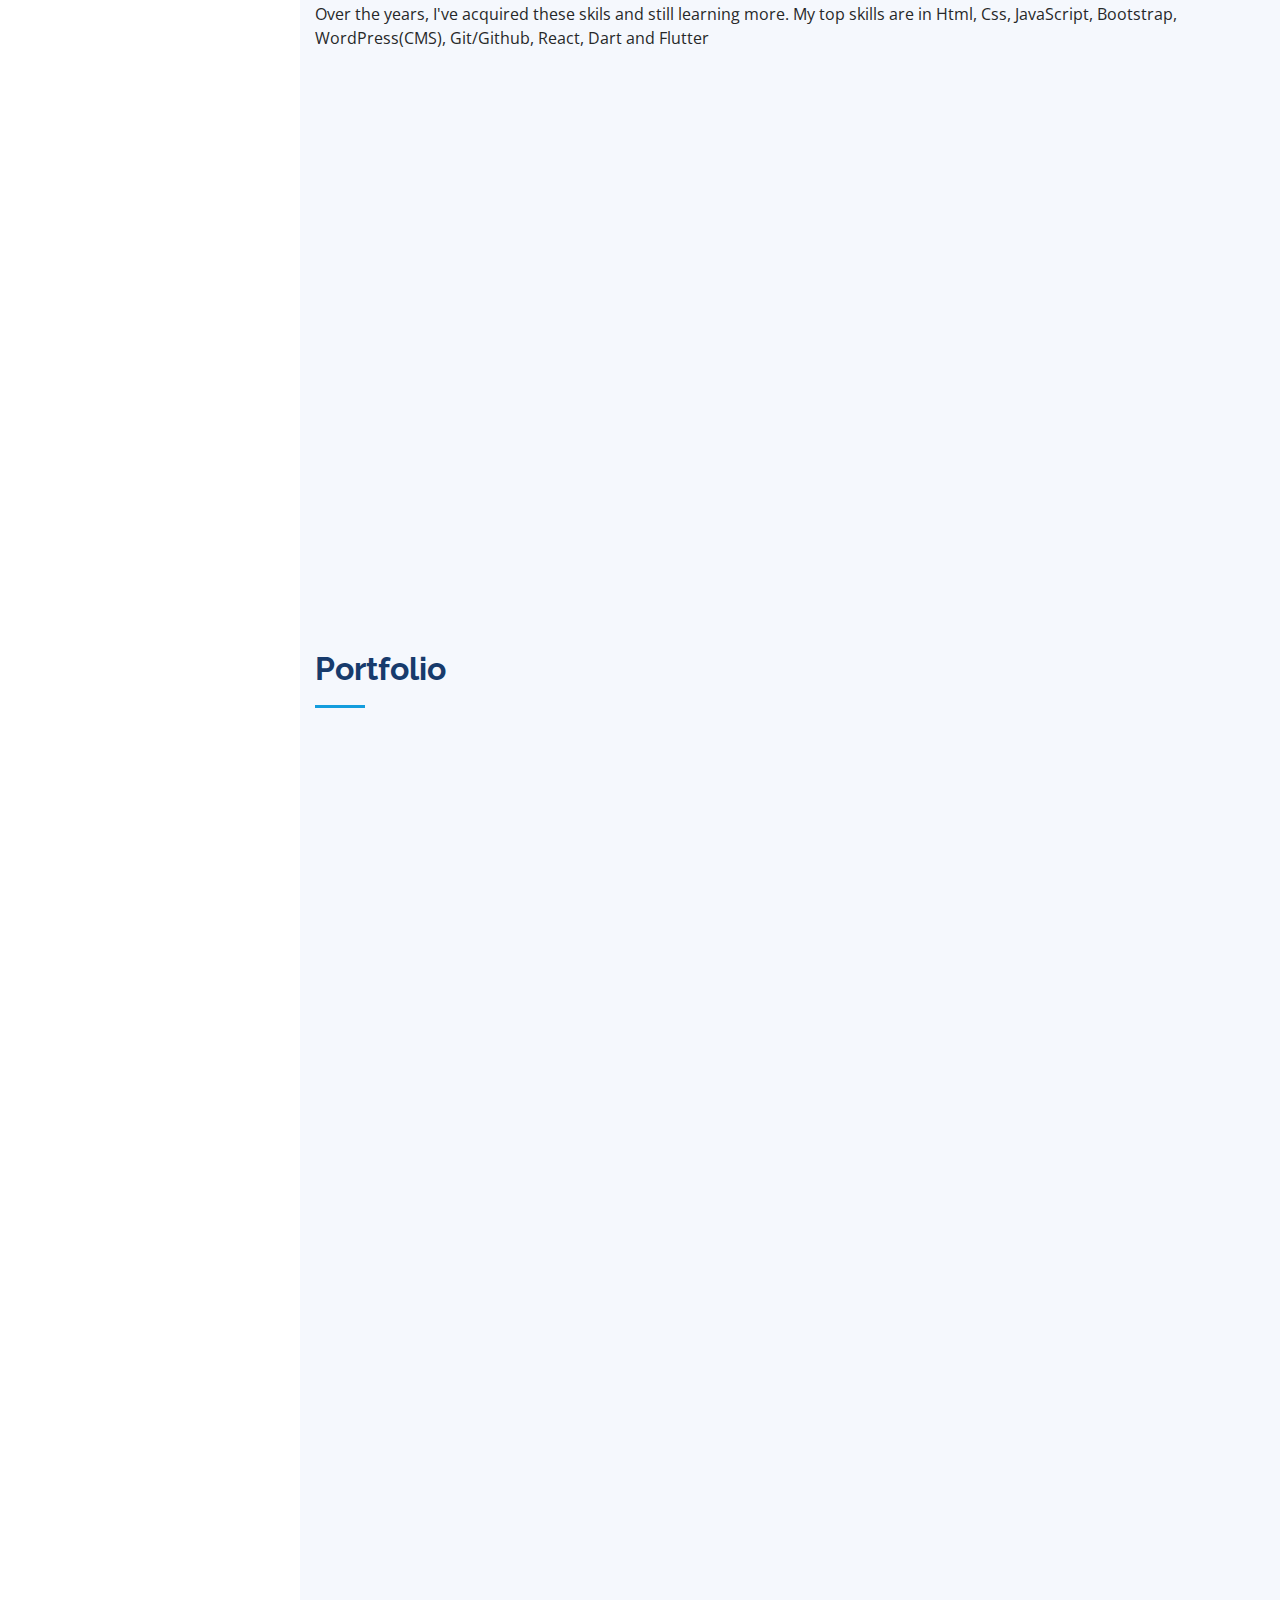
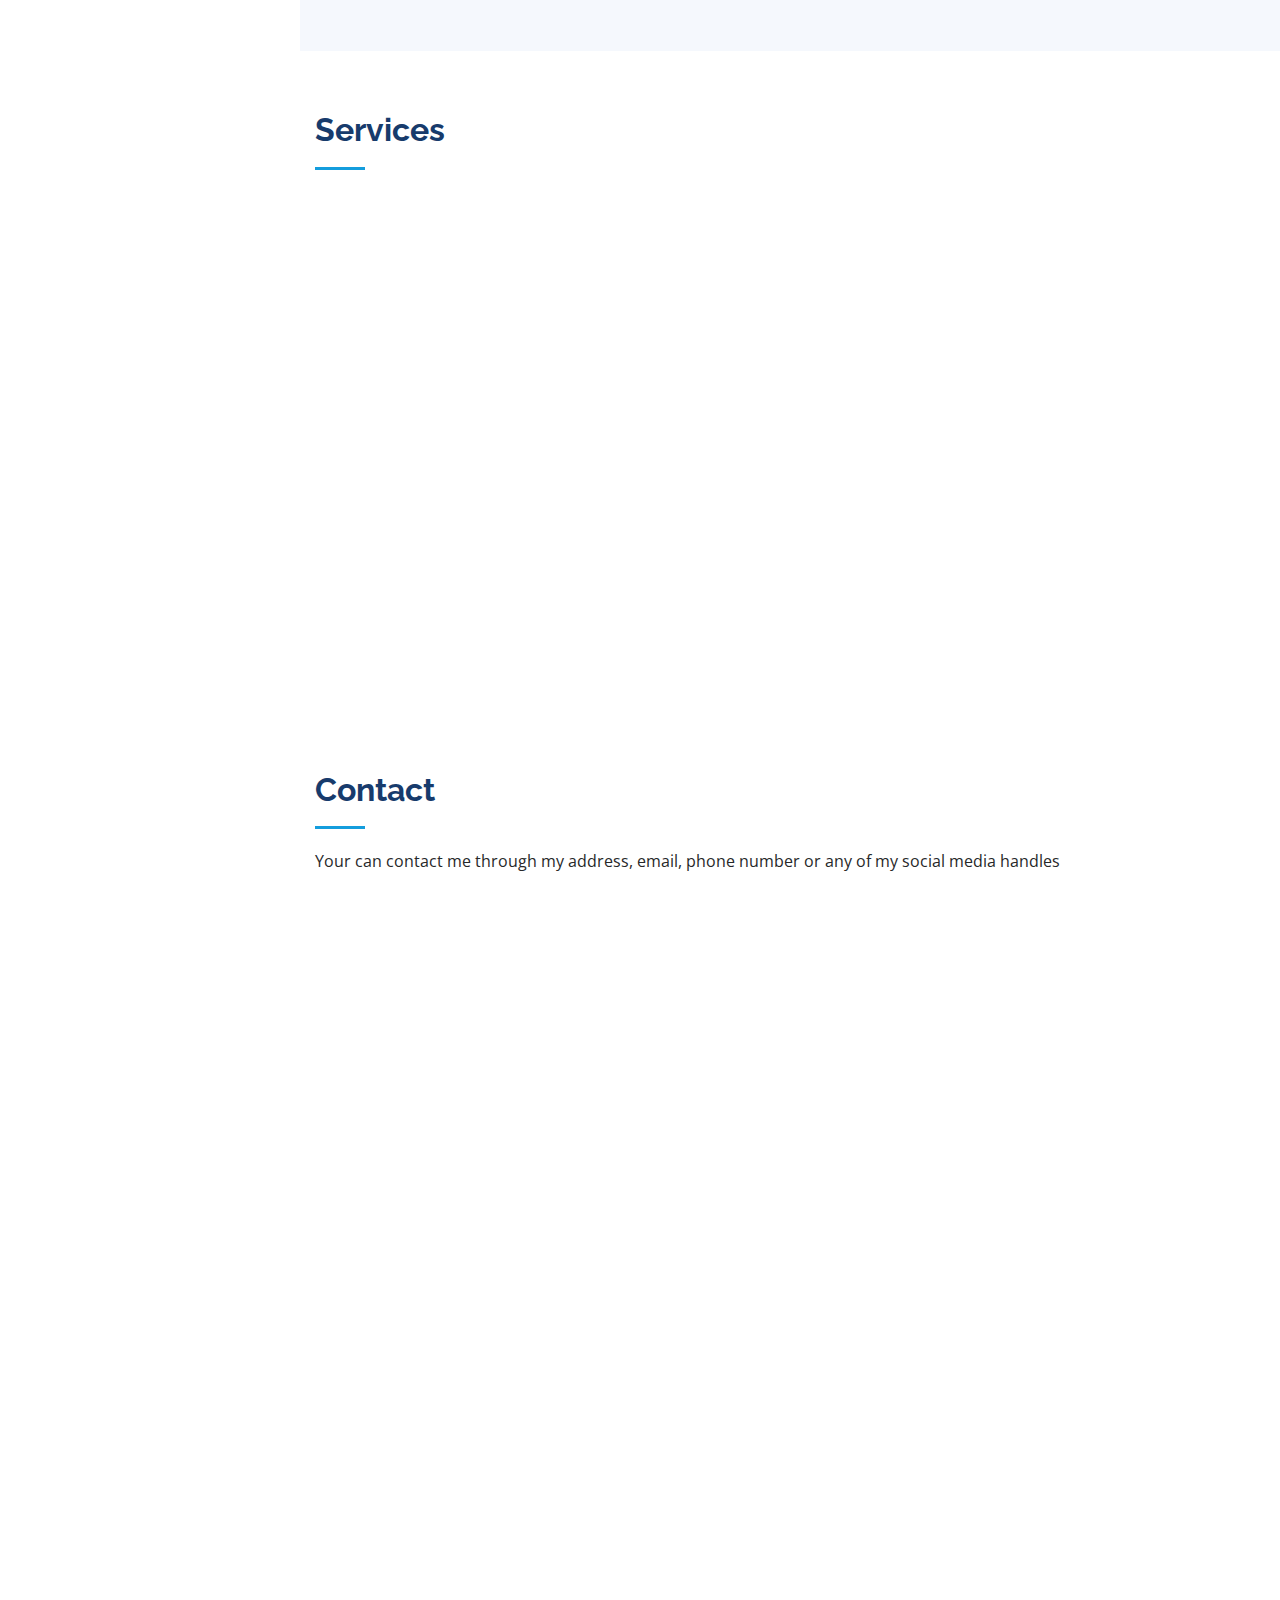
==== commit 46d02f08: "Add files via upload" ====
--- a/index.html
+++ b/index.html
@@ -50,9 +50,7 @@
         <h1 class="text-light"><a href="index.html">Zegenee Raphael Famous</a></h1>
         <div class="social-links mt-3 text-center">
           <a href="https://twitter.com/zegyraph" class="twitter"><i class="bx bxl-twitter"></i></a>
-          <a href="https://www.facebook.com/rafizyefizy" class="facebook"><i class="bx bxl-facebook"></i></a>
-          <a href="https://instagram.com/famousraphael" class="instagram"><i class="bx bxl-instagram"></i></a>
-          <a href="https://github.com/ZeggyRaph" class="github"><i class="bx bxl-github"></i></a>
+         <a href="https://github.com/ZeggyRaph" class="github"><i class="bx bxl-github"></i></a>
           <a href="https://www.linkedin.com/in/raphael-zegenee-2753a11a2/" class="linkedin"><i class="bx bxl-linkedin"></i></a>
         </div>
       </div>
@@ -359,7 +357,7 @@
     <!-- End Resume Section -->
 
     <!-- ======= Portfolio Section ======= -->
-<!------------ <section id="portfolio" class="portfolio section-bg">
+ <section id="portfolio" class="portfolio section-bg">
       <div class="container">
 
         <div class="section-title">
@@ -473,7 +471,7 @@
         </div>
 
       </div>
-    </section> --------------->
+    </section> 
     <!-- End Portfolio Section -->  
 
     <!-- ======= Services Section ======= -->
@@ -691,7 +689,7 @@
   <footer id="footer">
     <div class="container">
       <div class="copyright">
-        &copy; Copyright <strong><span>zeggytechnologies</span></strong>
+        &copy; Copyright <strong><span>iPortfolio</span></strong>
       </div>
       <div class="credits">
         <!-- All the links in the footer should remain intact. -->
